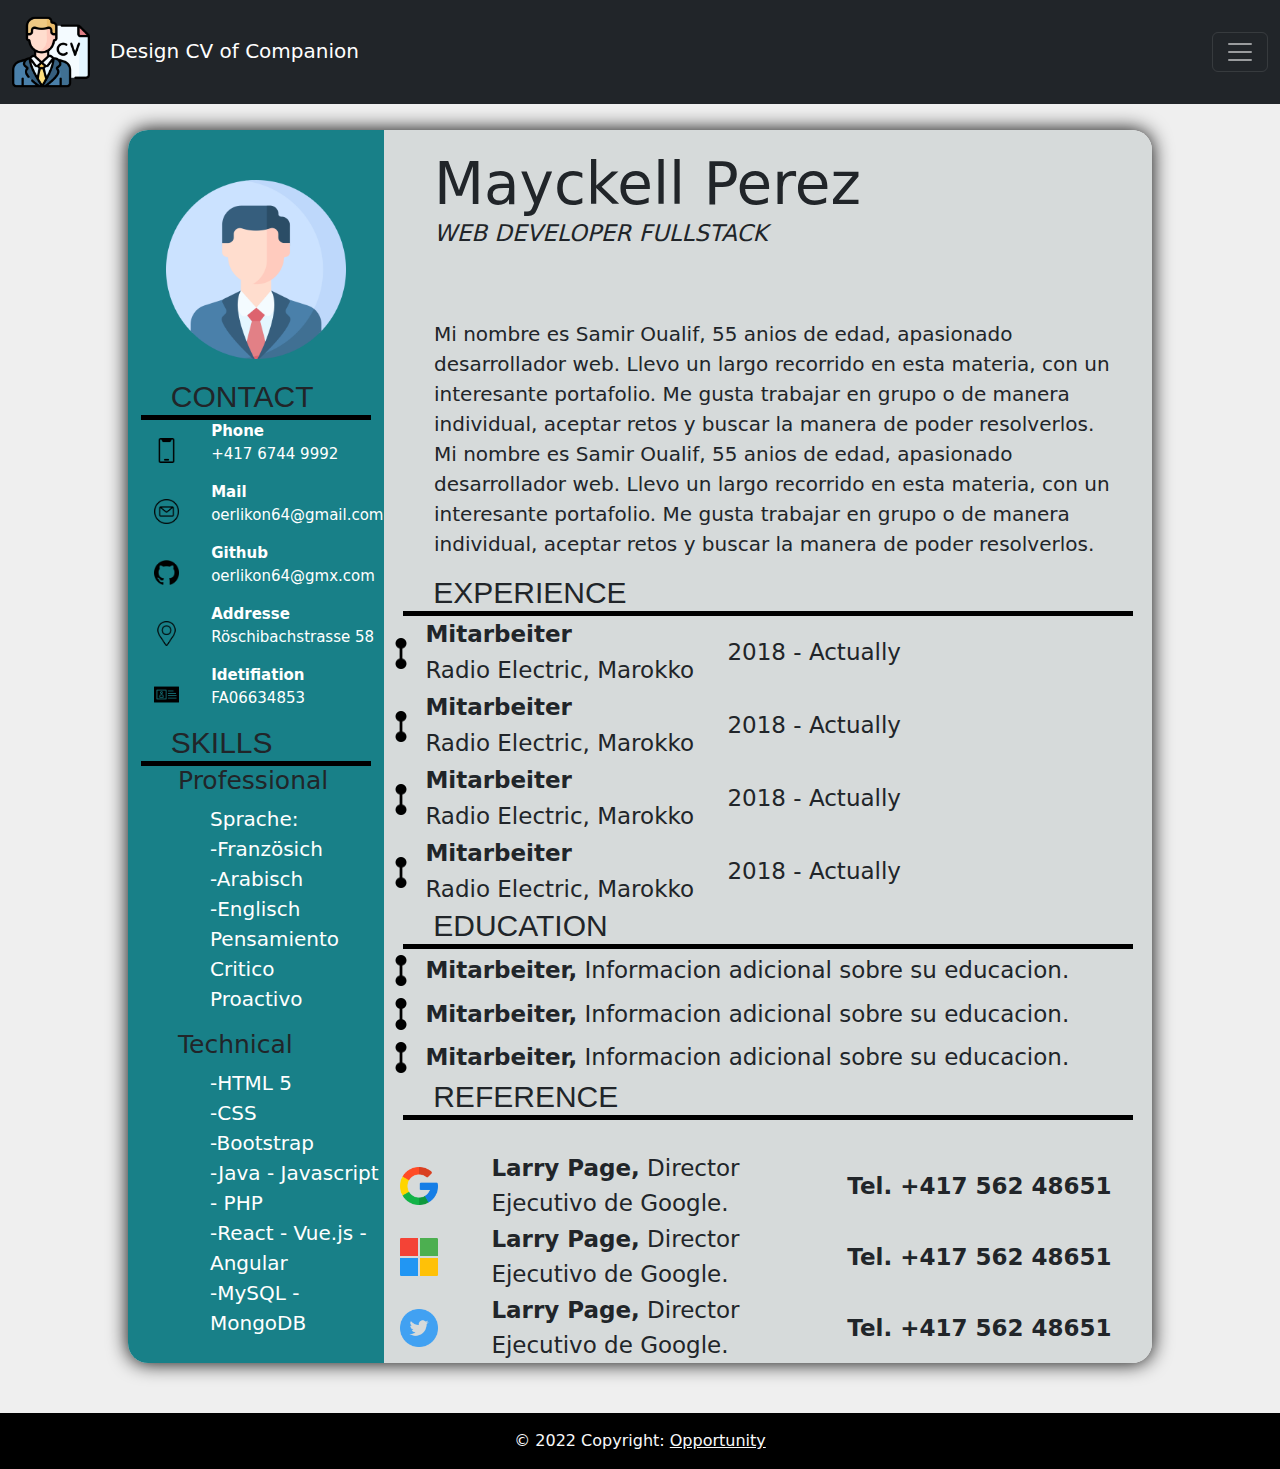
==== mayckellCV.html @ 6920bc26 "first commit" ====
<!DOCTYPE html>
<html lang="en">
<head>
    <meta charset="UTF-8">
    <meta http-equiv="X-UA-Compatible" content="IE=edge">
    <meta name="viewport" content="width=device-width, initial-scale=1.0">
    <link rel="stylesheet" href="style/styleMP.css">
    <link rel="stylesheet" href="	https://cdn.jsdelivr.net/npm/bootstrap@5.2.2/dist/css/bootstrap.min.css">
    <link rel="shortcut icon" href="images/cv-lg.png" type="image/x-icon">
    <title>Design CV of Companion</title>
</head>
<body>
    <div id="fondo">
        <header>
            <nav class="navbar navbar-dark bg-dark fixed-top">
                <div class="container-fluid">
                  <a class="navbar-brand" href="#"><img src="images/cv.png" alt="" style="width: 10%; margin-right:20px">Design CV of Companion</a>
                  <button class="navbar-toggler" type="button" data-bs-toggle="offcanvas" data-bs-target="#offcanvasDarkNavbar" aria-controls="offcanvasDarkNavbar">
                    <span class="navbar-toggler-icon"></span>
                  </button>
                  <div class="offcanvas offcanvas-end text-bg-dark" tabindex="-1" id="offcanvasDarkNavbar" aria-labelledby="offcanvasDarkNavbarLabel">
                    <div class="offcanvas-header">
                      <h5 class="offcanvas-title" id="offcanvasDarkNavbarLabel">Students CV</h5>
                      <button type="button" class="btn-close btn-close-white" data-bs-dismiss="offcanvas" aria-label="Close"></button>
                    </div>
                    <div class="offcanvas-body">
                      <ul class="navbar-nav justify-content-end flex-grow-1 pe-3">
                        <li class="nav-item">
                          <a class="nav-link active" aria-current="page" href="mayckellCV.html">Mayckell Perez</a>
                        </li>
                        <li class="nav-item">
                          <a class="nav-link" href="index.html">Samir Oualif</a>
                        </li>
                      </ul>
                    </div>
                  </div>
                </div>
              </nav>
        </header>
        <div id="cont-total">
            <!--INICIO DEL CONTENEDOR LATERAL-->
            <section id="cont-side">
                <div id="cont-img">
                    <img src="images/perfil.png" alt="">
                </div>
                <div id="cont-contact">
                    <h2 class="sub-tlt">CONTACT</h2>
                        <div class="cont-list-img">
                            <div class="img-cont">
                                <img src="images/smartphone.png" alt="" class="img-info">
                            </div>
                            <div class="cont-list">
                                <ul>
                                    <li><b>Phone</b></li>
                                    <li>+417 6744 9992</li>
                                </ul>  
                            </div> 
                        </div>
                        <div class="cont-list-img">
                            <div class="img-cont">
                                <img src="images/email.png" alt="" class="img-info">
                            </div>
                            <div class="cont-list">
                                <ul>
                                    <li><b>Mail</b></li>
                                    <li>oerlikon64@gmail.com</li>
                                </ul>  
                            </div>  
                        </div>
                        <div class="cont-list-img">
                            <div class="img-cont">
                                <img src="images/github.png" alt="" class="img-info">
                            </div>
                            <div class="cont-list">
                                <ul>
                                    <li><b>Github</b></li>
                                    <li>oerlikon64@gmx.com</li>
                                </ul>  
                            </div> 
                        </div>
                        <div class="cont-list-img">
                            <div class="img-cont">
                                <img src="images/pin.png" alt="" class="img-info">
                            </div>
                            <div class="cont-list">
                                <ul>
                                    <li><b>Addresse</b></li>
                                    <li>Röschibachstrasse 58</li>
                                </ul>  
                            </div> 
                        </div>
                        <div class="cont-list-img">
                            <div class="img-cont">
                                <img src="images/tarjeta-de-visita.png" alt="" class="img-info">
                            </div>
                            <div class="cont-list">
                                <ul>
                                    <li><b>Idetifiation</b></li>
                                    <li>FA06634853</li>
                                </ul>  
                            </div> 
                        </div>
                        
                </div>
                <div id="cont-skills">
                    <h2 class="sub-tlt">SKILLS</h2>
                    <h3 class="list">Professional</h3>
                    <ul>
                        <li>Sprache:</li>
                        <li>-Französich</li>
                        <li>-Arabisch</li>
                        <li>-Englisch</li>
                        <li>Pensamiento Critico</li>
                        <li>Proactivo</li>
                    </ul>
                    <h3 class="list">Technical</h3>
                    <ul>
                        <li>-HTML 5</li>
                        <li>-CSS</li>
                        <li>-Bootstrap</li>
                        <li>-Java - Javascript - PHP</li>
                        <li>-React - Vue.js - Angular</li>
                        <li>-MySQL - MongoDB</li>
                    </ul>
                </div>
            </section>
        
            <!--INICIO DEL CONTENEDOR GENERAL-->
            <aside id="cont-general">
                <div id="cont-profile">
                    <h1 id="tlt">Mayckell Perez</h1>
                    <h3 id="subt-profile">WEB DEVELOPER FULLSTACK</h3>
                    <p>Mi nombre es Samir Oualif, 55 anios de edad, apasionado desarrollador web.
                        Llevo un largo recorrido en esta materia, con un interesante portafolio.
                        Me gusta trabajar en grupo o de manera individual, aceptar retos y buscar 
                        la manera de poder resolverlos.
                        Mi nombre es Samir Oualif, 55 anios de edad, apasionado desarrollador web.
                        Llevo un largo recorrido en esta materia, con un interesante portafolio.
                        Me gusta trabajar en grupo o de manera individual, aceptar retos y buscar 
                        la manera de poder resolverlos.
                        
                    </p>
                </div>
                <div id="cont-job">
                    <h2 class="sub-tlt">EXPERIENCE</h2>
                    <table>
                        <tr>
                            <td rowspan="2" class="line-img">
                                <img class="img-job" src="images/pareja-de-puntos-con-union-de-linea-vertical.png" alt="">
                            </td>
                            <td class="job-left"><b>Mitarbeiter</b></td>
                            <td rowspan="2">2018 - Actually</td>
                        </tr>
                        <tr>
                            <td class="job-left">Radio Electric, Marokko</td>
                        </tr>
                        <!--FIN DE TABLA-->
                        <tr>
                            <td rowspan="2" class="line-img">
                                <img class="img-job" src="images/pareja-de-puntos-con-union-de-linea-vertical.png" alt="">
                            </td>
                            <td class="job-left"><b>Mitarbeiter</b></td>
                            <td rowspan="2" class="job-right">2018 - Actually</td>
                        </tr>
                        <tr>
                            <td class="job-left">Radio Electric, Marokko</td>
                        </tr>
                        <!--FIN DE TABLA-->
                        <tr>
                            <td rowspan="2" class="line-img">
                                <img class="img-job" src="images/pareja-de-puntos-con-union-de-linea-vertical.png" alt="">
                            </td>
                            <td class="job-left"><b>Mitarbeiter</b></td>
                            <td rowspan="2" class="job-right">2018 - Actually</td>
                        </tr>
                        <tr>
                            <td class="job-left">Radio Electric, Marokko</td>
                        </tr>
                        <!--FIN DE TABLA-->
                        <tr>
                            <td rowspan="2" class="line-img">
                                <img class="img-job" src="images/pareja-de-puntos-con-union-de-linea-vertical.png" alt="">
                            </td>
                            <td class="job-left"><b>Mitarbeiter</b></td>
                            <td rowspan="2" class="job-right">2018 - Actually</td>
                        </tr>
                        <tr>
                            <td class="job-left">Radio Electric, Marokko</td>
                        </tr>
                        <!--FIN DE TABLA-->
                    </table>
                </div>
                <div id="cont-edu">
                    <h2 class="sub-tlt">EDUCATION</h2>
                    <table>
                        <tr>
                            <td class="line-img">
                                <img class="img-edu" src="images/pareja-de-puntos-con-union-de-linea-vertical.png" alt="">
                            </td>
                            <td class="edu-left"><b>Mitarbeiter,</b> Informacion adicional sobre su educacion.</td>
                        </tr>
                        <!--FIN DE TABLA-->
                        <tr>
                            <td class="line-img">
                                <img class="img-edu" src="images/pareja-de-puntos-con-union-de-linea-vertical.png" alt="">
                            </td>
                            <td class="edu-left"><b>Mitarbeiter,</b> Informacion adicional sobre su educacion.</td>
                        </tr>
                        <!--FIN DE TABLA-->
                        <tr>
                            <td class="line-img">
                                <img class="img-edu" src="images/pareja-de-puntos-con-union-de-linea-vertical.png" alt="">
                            </td>
                            <td class="edu-left"><b>Mitarbeiter,</b> Informacion adicional sobre su educacion.</td>
                        </tr>
                        <!--FIN DE TABLA-->
                    </table>
                </div>
                <div id="cont-ref">
                    <h2 class="sub-tlt">REFERENCE</h2>
                    <table>
                        <tr>
                            <td class="line-img">
                                <img class="img-ref" src="images/google.png" alt="">
                            </td>
                            <td class="ref-left"><b>Larry Page,</b> Director Ejecutivo de Google.</td>
                            <td class="ref-right"><b>Tel. +417 562 48651</b></td>
                        </tr>
                        <!--FIN DE TABLA-->
                            <td class="line-img">
                                <img class="img-ref" src="images/microsoft.png" alt="">
                            </td>
                            <td class="ref-left"><b>Larry Page,</b> Director Ejecutivo de Google.</td>
                            <td class="ref-right"><b>Tel. +417 562 48651</b></td>
                        </tr>
                        <!--FIN DE TABLA-->
                            <td class="line-img">
                                <img class="img-ref" src="images/twitter.png" alt="">
                            </td>
                            <td class="ref-left"><b>Larry Page,</b> Director Ejecutivo de Google.</td>
                            <td class="ref-right"><b>Tel. +417 562 48651</b></td>
                        </tr>
                        <!--FIN DE TABLA-->
                    </table>
                </div>
            </aside>
        </div>
    </div>
    <footer class="bg-light text-center text-lg-start">
        <div class="text-center text-light p-3" style="background-color: rgb(0, 0, 0);">
          © 2022 Copyright:
          <a class="text-light" href="https://opportunity.stiftung-sag.ch/">Opportunity</a>
        </div>
      </footer>
    <!--BOOTSTRAP-->
    <script src="https://cdn.jsdelivr.net/npm/bootstrap@5.2.2/dist/js/bootstrap.bundle.min.js"></script>
</body>
</html>
---- style/styleMP.css ----
body{
    margin: 0;
    padding: 0;
}
#fondo{
    background-color: rgb(239, 239, 239);
    width: 100%;
    padding-top: 50px;
    padding-bottom: 50px;
}
#cont-total{
    margin: auto;
    width: 80%;
    display: flex;
    flex-direction: row;
    border-radius: 20px;
    box-shadow: 0 0 20px 0 rgb(0, 0, 0);
} 
header{
    margin-bottom: 80px;
}
#cont-side{ 
    width: 25%;
    background-color: #188088;
    border-top-left-radius: 20px;
    border-bottom-left-radius: 20px;
}
#cont-general{
    background-color: #D6DADA;
    width: 75%;
    border-top-right-radius: 20px;
    border-bottom-right-radius: 20px;
}
#cont-img{
    width: 100%;
    text-align: center;
    padding-top: 50px;
}
#cont-img img{
    width: 70%;
    border-radius: 20px;
    margin-bottom: 20px;
}
#cont-contact{
    width: 100%;
}
.sub-tlt{
    width: 90%;
    font-size: 30px;
    border-bottom: 5px solid black;
    text-align: left;
    padding-left: 30px;
    margin: auto;
    font-family: 'Segoe UI', Tahoma, Geneva, Verdana, sans-serif;
}
.cont-list-img{
    display: flex;
    flex-direction: row;
}
.img-cont{
    width: 20%;
    text-align: right;
    margin: auto;
}
.img-info{
    width: 50%;
}
.cont-list{ 
    color: white;
    margin: auto;
    font-size: 20px;
    width: 80%;
    text-align: left;
}
.cont-list ul{
    text-align: left;
    list-style:none;
}
#cont-skills{
    width: 100%;
}
.list{ 
    font-size: 30px;
    padding-left: 50px;
}
#cont-skills li{ 
    color: white;
    padding-left: 50px;
    font-size: 25px;
    list-style: none;
}
/*INICIO DE CONTENEDOR GENERAL*/
#cont-profile{
    width: 100%;
    padding-left: 55px;
}
#tlt{ /*--------------------------------------------------------------------------------*/
    margin-top: 20px;
    font-size: 60px;
    margin-bottom: 0;
}
#subt-profile{ /*--------------------------------------------------------------------------------*/
    font-size: 25px;
    margin-top: 0;
    font-style: italic;
}
#cont-profile p{ /*--------------------------------------------------------------------------------*/
    margin-top: 10%;
    width: 95%;
    font-size: 20px;
}


#cont-job{
    width: 100%;
}
#cont-job table{ /*--------------------------------------------------------------------------------*/
    width: 98%;
    font-size: 25px; 
}
#cont-job h2{
    width: 95%;
}

.line-img{
    width: 5.5%;
    text-align: left;
}
.img-job{
    width: 80%;
}
.job-left{
    padding-left: 0px;
    width: 40%;
}
.job-right{
    width: 60%;
}
#cont-edu{
    width: 100%;
}
#cont-edu table{ /*--------------------------------------------------------------------------------*/
    width: 98%;
    font-size: 25px;
}
#cont-edu h2{
    width: 95%;
}
.img-edu{
    width: 80%;
    margin-bottom: 5px;
    margin-top: 5px;
}
.edu-left{
    padding-left: 0px;
}
#cont-ref{
    width: 100%;
}
#cont-ref{
    width: 100%;
}
#cont-ref table{ /*--------------------------------------------------------------------------------*/
    margin-top: 30px;
    width: 98%;
    font-size: 25px;
    float: right;
}
#cont-ref h2{
    width: 95%;
}
.img-ref{
    width: 95%;
    margin-bottom: 15px;
    margin-top: 15px;
}
.ref-left{
    padding-left: 50px;
    width: 53%;
}
.ref-right{
    width: 40%;
    text-align: left;
}
@media (max-width: 1570px ){
    #cont-skills li{
        padding-left: 50px;
        font-size: 20px;
    }
    .list{ 
        font-size: 25px;
        padding-left: 50px;
    }
    .cont-list{ 
        font-size: 15px;
    }
    /*GENERAL CONTEINER*/
    #cont-profile{
        padding-left: 50px;
    }
    #tlt{
        font-size: 58px;
    }
    #subt-profile{
        font-size: 23px;
    }
    #cont-profile p{ 
        font-size: 20px;
    }
    #cont-job table{ 
        font-size: 23px; 
    }
    #cont-edu table{
        font-size: 23px;
    }
    #cont-ref table{
        font-size: 23px;
    }
}

@media (max-width: 1250px ){
    #cont-skills li{
        padding-left: 30px;
        font-size: 15px;
    }
    .list{ 
        font-size: 20px;
        padding-left: 50px;
    }
    .cont-list{ 
        font-size: 10px;
    }
    .sub-tlt{
        font-size: 25px;
        padding-left: 30px;

    }
    /*GENERAL CONTEINER*/
    #cont-profile{
        padding-left: 45px;
    }

    #tlt{
        font-size: 55px;
    }
    #subt-profile{
        font-size: 20px;
    }
    #cont-profile p{ 
        font-size: 18px;
    }
    #cont-job table{ 
        font-size: 20px; 
    }
    #cont-edu table{
        font-size: 20px;
    }
    #cont-ref table{
        font-size: 20px;
    }
}
@media (max-width: 1000px ){
    #cont-skills li{
        font-size: 12px;
    }
    .list{ 
        font-size: 15px;
        padding-left: 35px;
    }
    .cont-list{ 
        font-size: 10px;
    }
    .sub-tlt{
        font-size: 20px;
        padding-left: 30px;

    }
    /*GENERAL CONTEINER*/
    #cont-profile{
        padding-left: 40px;
    }

    #tlt{
        font-size: 45px;
    }
    #subt-profile{
        font-size: 20px;
    }
    #cont-profile p{ 
        font-size: 15px;
    }
    #cont-job table{ 
        font-size: 18px; 
    }
    #cont-edu table{
        font-size: 18px;
    }
    #cont-ref table{
        font-size: 18px;
    }
}
@media (max-width: 850px ){
    #cont-total{
        margin: auto;
        width: 90%;
    } 
    .list{ 
        font-size: 13px;
        padding-left: 30px;
    }
    .sub-tlt{
        font-size: 20px;
        padding-left: 20px;

    }#cont-skills li{ 
        padding-left: 10px;
        font-size: 12px;
    }
    /*GENERAL CONTEINER*/
    #cont-profile p{ 
        font-size: 12px;
    }
    #cont-ref table, #cont-edu table, #cont-job table{
        font-size: 15px;
    }
    #cont-side{ 
        width: 30%;
    }
    #cont-general{
        width: 70%;

    }
}
@media (max-width: 650px ){
    #cont-total{
        margin: auto;
        width: 95%;
    } 
    .list{ 
        font-size: 13px;
        padding-left: 10px;
    }
    .sub-tlt{
        font-size: 20px;
        padding-left: 20px;

    }#cont-skills li{ 
        padding-left: 10px;
        font-size: 12px;
    }
    /*GENERAL CONTEINER*/
    #tlt{ 
        margin-top: 20px;
        font-size: 20px;
    }
    #subt-profile{
        font-size: 12px;
    }
    #cont-profile p{ 
        font-size: 10px;
    }
    #cont-ref table, #cont-edu table, #cont-job table{
        font-size: 12px;
    }
    #cont-side{ 
        width: 38%;
    }
    #cont-general{
        width: 62%;

    }
}
@media (max-width: 400px ){
    #cont-total{
        margin: auto;
        width: 95%;
    } 
    .list{ 
        font-size: 13px;
        padding-left: 10px;
    }
    .sub-tlt{
        font-size: 20px;
        padding-left: 20px;

    }#cont-skills li{ 
        font-size: 10px;
        text-align: left;
        float: left;
    }
    #cont-skills ul{ 
        text-align: left;
        font-size: 10px;
        float: left;
    }
    .cont-list{
        width: 100%;
    }
    /*GENERAL CONTEINER*/
    #cont-profile p{ 
        font-size: 10px;
    }
    #cont-ref table, #cont-edu table, #cont-job table{
        font-size: 12px;
    }
    #cont-side{ 
        width: 35%;
    }
    #cont-general{
        width: 65%;

    }
    #cont-profile{
        width: 100%;
        padding-left: 20px;
    }
}
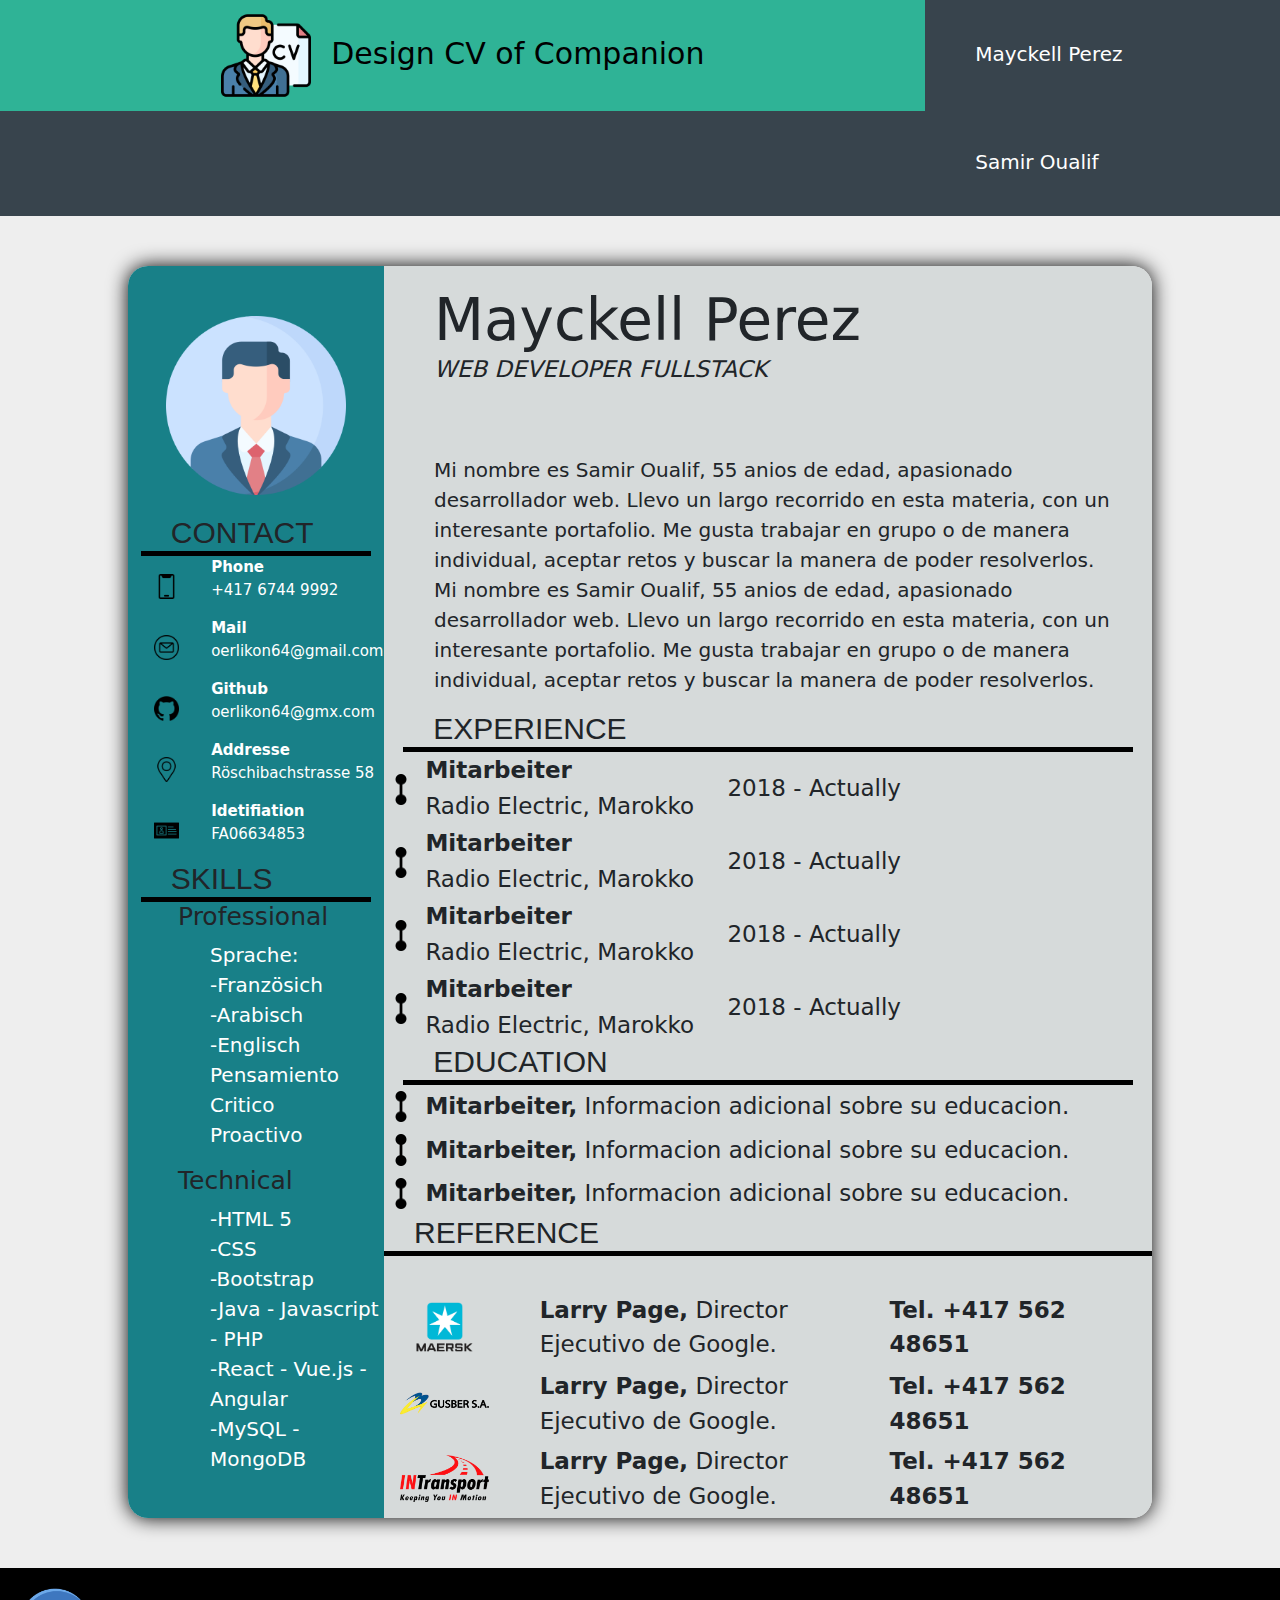
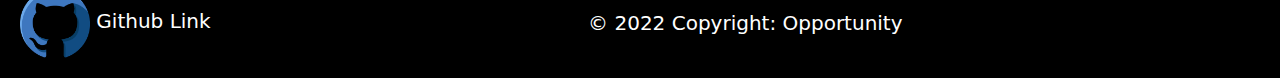
==== commit f02e7f21: ""Informacion compartida"" ====
--- a/mayckellCV.html
+++ b/mayckellCV.html
@@ -12,30 +12,19 @@
 <body>
     <div id="fondo">
         <header>
-            <nav class="navbar navbar-dark bg-dark fixed-top">
-                <div class="container-fluid">
-                  <a class="navbar-brand" href="#"><img src="images/cv.png" alt="" style="width: 10%; margin-right:20px">Design CV of Companion</a>
-                  <button class="navbar-toggler" type="button" data-bs-toggle="offcanvas" data-bs-target="#offcanvasDarkNavbar" aria-controls="offcanvasDarkNavbar">
-                    <span class="navbar-toggler-icon"></span>
-                  </button>
-                  <div class="offcanvas offcanvas-end text-bg-dark" tabindex="-1" id="offcanvasDarkNavbar" aria-labelledby="offcanvasDarkNavbarLabel">
-                    <div class="offcanvas-header">
-                      <h5 class="offcanvas-title" id="offcanvasDarkNavbarLabel">Students CV</h5>
-                      <button type="button" class="btn-close btn-close-white" data-bs-dismiss="offcanvas" aria-label="Close"></button>
-                    </div>
-                    <div class="offcanvas-body">
-                      <ul class="navbar-nav justify-content-end flex-grow-1 pe-3">
-                        <li class="nav-item">
-                          <a class="nav-link active" aria-current="page" href="mayckellCV.html">Mayckell Perez</a>
-                        </li>
-                        <li class="nav-item">
-                          <a class="nav-link" href="index.html">Samir Oualif</a>
-                        </li>
-                      </ul>
-                    </div>
-                  </div>
-                </div>
-              </nav>
+            <ul id="nav-menu">
+                <li>
+                    <a id="nav-tlt">
+                        <img src="images/cv.png" alt="" style="width: 10%; margin-right:20px">Design CV of Companion
+                    </a>
+                </li>
+                <li>
+                    <a class="nav-name" href="mayckellCV.html">Mayckell Perez</a>
+                </li>
+                <li>
+                    <a class="nav-name" href="index.html">Samir Oualif</a>
+                </li>
+            </ul>
         </header>
         <div id="cont-total">
             <!--INICIO DEL CONTENEDOR LATERAL-->
@@ -220,22 +209,22 @@
                     <h2 class="sub-tlt">REFERENCE</h2>
                     <table>
                         <tr>
-                            <td class="line-img">
-                                <img class="img-ref" src="images/google.png" alt="">
+                            <td class="line-img-ref">
+                                <img class="img-ref" src="images/Maersk-Symbol.png" alt="">
                             </td>
                             <td class="ref-left"><b>Larry Page,</b> Director Ejecutivo de Google.</td>
                             <td class="ref-right"><b>Tel. +417 562 48651</b></td>
                         </tr>
                         <!--FIN DE TABLA-->
-                            <td class="line-img">
-                                <img class="img-ref" src="images/microsoft.png" alt="">
+                            <td class="line-img-ref">
+                                <img class="img-ref" src="images/gusber.png" alt="">
                             </td>
                             <td class="ref-left"><b>Larry Page,</b> Director Ejecutivo de Google.</td>
                             <td class="ref-right"><b>Tel. +417 562 48651</b></td>
                         </tr>
                         <!--FIN DE TABLA-->
-                            <td class="line-img">
-                                <img class="img-ref" src="images/twitter.png" alt="">
+                            <td class="line-img-ref">
+                                <img class="img-ref" src="images/Logo-INTransport.webp" alt="">
                             </td>
                             <td class="ref-left"><b>Larry Page,</b> Director Ejecutivo de Google.</td>
                             <td class="ref-right"><b>Tel. +417 562 48651</b></td>
@@ -246,13 +235,14 @@
             </aside>
         </div>
     </div>
-    <footer class="bg-light text-center text-lg-start">
-        <div class="text-center text-light p-3" style="background-color: rgb(0, 0, 0);">
+    <footer id="footer">
+        <div class="text-ft-left">
+            <a href="https://github.com/MayckellP/ONLINE-CV"><img src="images/github-ft.png" alt=""> Github Link</a>
+          </div>
+        <div class="text-ft-right">
           © 2022 Copyright:
-          <a class="text-light" href="https://opportunity.stiftung-sag.ch/">Opportunity</a>
+          <a class="link-footer" href="https://opportunity.stiftung-sag.ch/">Opportunity</a>
         </div>
       </footer>
-    <!--BOOTSTRAP-->
-    <script src="https://cdn.jsdelivr.net/npm/bootstrap@5.2.2/dist/js/bootstrap.bundle.min.js"></script>
 </body>
 </html>--- a/style/styleMP.css
+++ b/style/styleMP.css
@@ -1,417 +1,493 @@
-body{
-    margin: 0;
-    padding: 0;
-}
-#fondo{
-    background-color: rgb(239, 239, 239);
+body {
+  margin: 0;
+  padding: 0;
+}
+#fondo {
+  background-color: rgb(238, 238, 238);
+  width: 100%;
+  padding-bottom: 50px;
+}
+#cont-total {
+  margin: auto;
+  width: 80%;
+  display: flex;
+  flex-direction: row;
+  border-radius: 20px;
+  box-shadow: 0 0 20px 0 rgb(0, 0, 0);
+}
+header {
+  margin-bottom: 50px;
+  position: -webkit-sticky;
+  position: sticky;
+  top: 0;
+}
+/*---------------------------------------------------------NAVBAR*/
+#nav-menu {
+  list-style-type: none;
+  margin: 0;
+  padding: 0;
+  overflow: hidden;
+  background-color: #38444d;
+}
+#nav-menu li {
+  float: left;
+  margin: auto;
+}
+
+#nav-menu li a {
+  display: inline-block;
+  color: white;
+  text-align: center;
+  padding: 10px 10px;
+  text-decoration: none;
+  font-size: 30px;
+}
+#nav-menu li .nav-name {
+  display: inline-block;
+  color: white;
+  padding: 39px 50px;
+  text-decoration: none;
+  font-size: 20px;
+}
+
+#nav-menu li a:hover {
+  background-color: rgb(47, 179, 150);
+  color: black;
+}
+/*---------------------------------------------------------CONFIGIRATION GENERAL  -------------*/
+#cont-side {
+  width: 25%;
+  background-color: #188088;
+  border-top-left-radius: 20px;
+  border-bottom-left-radius: 20px;
+}
+#cont-general {
+  background-color: #d6dada;
+  width: 75%;
+  border-top-right-radius: 20px;
+  border-bottom-right-radius: 20px;
+}
+/*---------------------------------------------------------SECTION CONTEINER -------------CONTEINER LINK*/
+#cont-img {
+  width: 100%;
+  text-align: center;
+  padding-top: 50px;
+}
+#cont-img img {
+  width: 70%;
+  border-radius: 20px;
+  margin-bottom: 20px;
+}
+/*---------------------------------------------------------CONTAKT CONTEINER*/
+#cont-contact {
+  width: 100%;
+}
+.sub-tlt {
+  width: 90%;
+  font-size: 30px;
+  border-bottom: 5px solid black;
+  text-align: left;
+  padding-left: 30px;
+  margin: auto;
+  font-family: "Segoe UI", Tahoma, Geneva, Verdana, sans-serif;
+}
+.cont-list-img {
+  display: flex;
+  flex-direction: row;
+}
+.img-cont {
+  width: 20%;
+  text-align: right;
+  margin: auto;
+}
+.img-info {
+  width: 50%;
+}
+.cont-list {
+  color: white;
+  margin: auto;
+  font-size: 20px;
+  width: 80%;
+  text-align: left;
+}
+.cont-list ul {
+  text-align: left;
+  list-style: none;
+}
+/*---------------------------------------------------------SKILLS CONTEINER*/
+#cont-skills {
+  width: 100%;
+}
+.list {
+  font-size: 30px;
+  padding-left: 50px;
+}
+#cont-skills li {
+  color: white;
+  padding-left: 50px;
+  font-size: 25px;
+  list-style: none;
+}
+/*---------------------------------------------------------GENERALE CONTEINER -------------CONTEINER RECHT*/
+#cont-profile {
+  width: 100%;
+  padding-left: 55px;
+}
+#tlt {
+  /*--------------------------------------------------------------------------------*/
+  margin-top: 20px;
+  font-size: 60px;
+  margin-bottom: 0;
+}
+#subt-profile {
+  /*--------------------------------------------------------------------------------*/
+  font-size: 25px;
+  margin-top: 0;
+  font-style: italic;
+}
+#cont-profile p {
+  /*--------------------------------------------------------------------------------*/
+  margin-top: 10%;
+  width: 95%;
+  font-size: 20px;
+}
+/*---------------------------------------------------------JOB CONTEINER*/
+#cont-job {
+  width: 100%;
+}
+#cont-job table {
+  width: 98%;
+  font-size: 25px;
+}
+#cont-job h2 {
+  width: 95%;
+}
+
+.line-img {
+  width: 5.5%;
+  text-align: left;
+}
+.img-job {
+  width: 80%;
+}
+.job-left {
+  padding-left: 0px;
+  width: 40%;
+}
+.job-right {
+  width: 60%;
+}
+/*---------------------------------------------------------EDUCATION CONTEINER*/
+#cont-edu {
+  width: 100%;
+}
+#cont-edu table {
+  width: 98%;
+  font-size: 25px;
+}
+#cont-edu h2 {
+  width: 95%;
+}
+.img-edu {
+  width: 80%;
+  margin-bottom: 5px;
+  margin-top: 5px;
+}
+.edu-left {
+  padding-left: 0px;
+}
+/*---------------------------------------------------------REFERENZ CONTEINER*/
+#cont-ref {
+  width: 100%;
+}
+#cont-ref {
+  width: 100%;
+}
+#cont-ref table {
+  margin-top: 30px;
+  width: 98%;
+  font-size: 25px;
+  float: right;
+}
+#cont-ref h2 {
+  width: 100%;
+}
+.line-img-ref {
+  width: 12%;
+}
+.img-ref {
+  width: 100%;
+  margin-bottom: 15px;
+  margin-top: 15px;
+}
+.ref-left {
+  padding-left: 50px;
+  width: 53%;
+}
+.ref-right {
+  width: 40%;
+  text-align: left;
+}
+/*---------------------------------------------------------FOOTER*/
+#footer {
+  background-color: black;
+  text-align: center;
+  padding: 20px 0;
+  font-size: 20px;
+  display: flex;
+  justify-content: space-between;
+  padding-left: 20px;
+}
+.text-ft-right {
+  color: white;
+  margin: auto;
+}
+
+.text-ft-left a {
+  text-decoration: none;
+  color: white;
+}
+.text-ft-left a img {
+  width: 70px;
+}
+.link-footer {
+  text-decoration: none;
+  color: white;
+}
+#footer a:hover {
+  color: aqua;
+}
+@media (max-width: 1570px) {
+  #cont-skills li {
+    padding-left: 50px;
+    font-size: 20px;
+  }
+  .list {
+    font-size: 25px;
+    padding-left: 50px;
+  }
+  .cont-list {
+    font-size: 15px;
+  }
+  /*GENERAL CONTEINER*/
+  #cont-profile {
+    padding-left: 50px;
+  }
+  #tlt {
+    font-size: 58px;
+  }
+  #subt-profile {
+    font-size: 23px;
+  }
+  #cont-profile p {
+    font-size: 20px;
+  }
+  #cont-job table {
+    font-size: 23px;
+  }
+  #cont-edu table {
+    font-size: 23px;
+  }
+  #cont-ref table {
+    font-size: 23px;
+  }
+}
+
+@media (max-width: 1250px) {
+  #cont-skills li {
+    padding-left: 30px;
+    font-size: 15px;
+  }
+  .list {
+    font-size: 20px;
+    padding-left: 50px;
+  }
+  .cont-list {
+    font-size: 10px;
+  }
+  .sub-tlt {
+    font-size: 25px;
+    padding-left: 30px;
+  }
+  /*GENERAL CONTEINER*/
+  #cont-profile {
+    padding-left: 45px;
+  }
+
+  #tlt {
+    font-size: 55px;
+  }
+  #subt-profile {
+    font-size: 20px;
+  }
+  #cont-profile p {
+    font-size: 18px;
+  }
+  #cont-job table {
+    font-size: 20px;
+  }
+  #cont-edu table {
+    font-size: 20px;
+  }
+  #cont-ref table {
+    font-size: 20px;
+  }
+}
+@media (max-width: 1000px) {
+  #cont-skills li {
+    font-size: 12px;
+  }
+  .list {
+    font-size: 15px;
+    padding-left: 35px;
+  }
+  .cont-list {
+    font-size: 10px;
+  }
+  .sub-tlt {
+    font-size: 20px;
+    padding-left: 30px;
+  }
+  /*GENERAL CONTEINER*/
+  #cont-profile {
+    padding-left: 40px;
+  }
+
+  #tlt {
+    font-size: 45px;
+  }
+  #subt-profile {
+    font-size: 20px;
+  }
+  #cont-profile p {
+    font-size: 15px;
+  }
+  #cont-job table {
+    font-size: 18px;
+  }
+  #cont-edu table {
+    font-size: 18px;
+  }
+  #cont-ref table {
+    font-size: 18px;
+  }
+}
+@media (max-width: 850px) {
+  #cont-total {
+    margin: auto;
+    width: 90%;
+  }
+  .list {
+    font-size: 13px;
+    padding-left: 30px;
+  }
+  .sub-tlt {
+    font-size: 20px;
+    padding-left: 20px;
+  }
+  #cont-skills li {
+    padding-left: 10px;
+    font-size: 12px;
+  }
+  /*GENERAL CONTEINER*/
+  #cont-profile p {
+    font-size: 12px;
+  }
+  #cont-ref table,
+  #cont-edu table,
+  #cont-job table {
+    font-size: 15px;
+  }
+  #cont-side {
+    width: 30%;
+  }
+  #cont-general {
+    width: 70%;
+  }
+}
+@media (max-width: 650px) {
+  #cont-total {
+    margin: auto;
+    width: 95%;
+  }
+  .list {
+    font-size: 13px;
+    padding-left: 10px;
+  }
+  .sub-tlt {
+    font-size: 20px;
+    padding-left: 20px;
+  }
+  #cont-skills li {
+    padding-left: 10px;
+    font-size: 12px;
+  }
+  /*GENERAL CONTEINER*/
+  #tlt {
+    margin-top: 20px;
+    font-size: 20px;
+  }
+  #subt-profile {
+    font-size: 12px;
+  }
+  #cont-profile p {
+    font-size: 10px;
+  }
+  #cont-ref table,
+  #cont-edu table,
+  #cont-job table {
+    font-size: 12px;
+  }
+  #cont-side {
+    width: 38%;
+  }
+  #cont-general {
+    width: 62%;
+  }
+}
+@media (max-width: 400px) {
+  #cont-total {
+    margin: auto;
+    width: 95%;
+  }
+  .list {
+    font-size: 13px;
+    padding-left: 10px;
+  }
+  .sub-tlt {
+    font-size: 20px;
+    padding-left: 20px;
+  }
+  #cont-skills li {
+    font-size: 10px;
+    text-align: left;
+    float: left;
+  }
+  #cont-skills ul {
+    text-align: left;
+    font-size: 10px;
+    float: left;
+  }
+  .cont-list {
     width: 100%;
-    padding-top: 50px;
-    padding-bottom: 50px;
-}
-#cont-total{
-    margin: auto;
-    width: 80%;
-    display: flex;
-    flex-direction: row;
-    border-radius: 20px;
-    box-shadow: 0 0 20px 0 rgb(0, 0, 0);
-} 
-header{
-    margin-bottom: 80px;
-}
-#cont-side{ 
-    width: 25%;
-    background-color: #188088;
-    border-top-left-radius: 20px;
-    border-bottom-left-radius: 20px;
-}
-#cont-general{
-    background-color: #D6DADA;
-    width: 75%;
-    border-top-right-radius: 20px;
-    border-bottom-right-radius: 20px;
-}
-#cont-img{
+  }
+  /*GENERAL CONTEINER*/
+  #cont-profile p {
+    font-size: 10px;
+  }
+  #cont-ref table,
+  #cont-edu table,
+  #cont-job table {
+    font-size: 12px;
+  }
+  #cont-side {
+    width: 35%;
+  }
+  #cont-general {
+    width: 65%;
+  }
+  #cont-profile {
     width: 100%;
-    text-align: center;
-    padding-top: 50px;
-}
-#cont-img img{
-    width: 70%;
-    border-radius: 20px;
-    margin-bottom: 20px;
-}
-#cont-contact{
-    width: 100%;
-}
-.sub-tlt{
-    width: 90%;
-    font-size: 30px;
-    border-bottom: 5px solid black;
-    text-align: left;
-    padding-left: 30px;
-    margin: auto;
-    font-family: 'Segoe UI', Tahoma, Geneva, Verdana, sans-serif;
-}
-.cont-list-img{
-    display: flex;
-    flex-direction: row;
-}
-.img-cont{
-    width: 20%;
-    text-align: right;
-    margin: auto;
-}
-.img-info{
-    width: 50%;
-}
-.cont-list{ 
-    color: white;
-    margin: auto;
-    font-size: 20px;
-    width: 80%;
-    text-align: left;
-}
-.cont-list ul{
-    text-align: left;
-    list-style:none;
-}
-#cont-skills{
-    width: 100%;
-}
-.list{ 
-    font-size: 30px;
-    padding-left: 50px;
-}
-#cont-skills li{ 
-    color: white;
-    padding-left: 50px;
-    font-size: 25px;
-    list-style: none;
-}
-/*INICIO DE CONTENEDOR GENERAL*/
-#cont-profile{
-    width: 100%;
-    padding-left: 55px;
-}
-#tlt{ /*--------------------------------------------------------------------------------*/
-    margin-top: 20px;
-    font-size: 60px;
-    margin-bottom: 0;
-}
-#subt-profile{ /*--------------------------------------------------------------------------------*/
-    font-size: 25px;
-    margin-top: 0;
-    font-style: italic;
-}
-#cont-profile p{ /*--------------------------------------------------------------------------------*/
-    margin-top: 10%;
-    width: 95%;
-    font-size: 20px;
-}
-
-
-#cont-job{
-    width: 100%;
-}
-#cont-job table{ /*--------------------------------------------------------------------------------*/
-    width: 98%;
-    font-size: 25px; 
-}
-#cont-job h2{
-    width: 95%;
-}
-
-.line-img{
-    width: 5.5%;
-    text-align: left;
-}
-.img-job{
-    width: 80%;
-}
-.job-left{
-    padding-left: 0px;
-    width: 40%;
-}
-.job-right{
-    width: 60%;
-}
-#cont-edu{
-    width: 100%;
-}
-#cont-edu table{ /*--------------------------------------------------------------------------------*/
-    width: 98%;
-    font-size: 25px;
-}
-#cont-edu h2{
-    width: 95%;
-}
-.img-edu{
-    width: 80%;
-    margin-bottom: 5px;
-    margin-top: 5px;
-}
-.edu-left{
-    padding-left: 0px;
-}
-#cont-ref{
-    width: 100%;
-}
-#cont-ref{
-    width: 100%;
-}
-#cont-ref table{ /*--------------------------------------------------------------------------------*/
-    margin-top: 30px;
-    width: 98%;
-    font-size: 25px;
-    float: right;
-}
-#cont-ref h2{
-    width: 95%;
-}
-.img-ref{
-    width: 95%;
-    margin-bottom: 15px;
-    margin-top: 15px;
-}
-.ref-left{
-    padding-left: 50px;
-    width: 53%;
-}
-.ref-right{
-    width: 40%;
-    text-align: left;
-}
-@media (max-width: 1570px ){
-    #cont-skills li{
-        padding-left: 50px;
-        font-size: 20px;
-    }
-    .list{ 
-        font-size: 25px;
-        padding-left: 50px;
-    }
-    .cont-list{ 
-        font-size: 15px;
-    }
-    /*GENERAL CONTEINER*/
-    #cont-profile{
-        padding-left: 50px;
-    }
-    #tlt{
-        font-size: 58px;
-    }
-    #subt-profile{
-        font-size: 23px;
-    }
-    #cont-profile p{ 
-        font-size: 20px;
-    }
-    #cont-job table{ 
-        font-size: 23px; 
-    }
-    #cont-edu table{
-        font-size: 23px;
-    }
-    #cont-ref table{
-        font-size: 23px;
-    }
-}
-
-@media (max-width: 1250px ){
-    #cont-skills li{
-        padding-left: 30px;
-        font-size: 15px;
-    }
-    .list{ 
-        font-size: 20px;
-        padding-left: 50px;
-    }
-    .cont-list{ 
-        font-size: 10px;
-    }
-    .sub-tlt{
-        font-size: 25px;
-        padding-left: 30px;
-
-    }
-    /*GENERAL CONTEINER*/
-    #cont-profile{
-        padding-left: 45px;
-    }
-
-    #tlt{
-        font-size: 55px;
-    }
-    #subt-profile{
-        font-size: 20px;
-    }
-    #cont-profile p{ 
-        font-size: 18px;
-    }
-    #cont-job table{ 
-        font-size: 20px; 
-    }
-    #cont-edu table{
-        font-size: 20px;
-    }
-    #cont-ref table{
-        font-size: 20px;
-    }
-}
-@media (max-width: 1000px ){
-    #cont-skills li{
-        font-size: 12px;
-    }
-    .list{ 
-        font-size: 15px;
-        padding-left: 35px;
-    }
-    .cont-list{ 
-        font-size: 10px;
-    }
-    .sub-tlt{
-        font-size: 20px;
-        padding-left: 30px;
-
-    }
-    /*GENERAL CONTEINER*/
-    #cont-profile{
-        padding-left: 40px;
-    }
-
-    #tlt{
-        font-size: 45px;
-    }
-    #subt-profile{
-        font-size: 20px;
-    }
-    #cont-profile p{ 
-        font-size: 15px;
-    }
-    #cont-job table{ 
-        font-size: 18px; 
-    }
-    #cont-edu table{
-        font-size: 18px;
-    }
-    #cont-ref table{
-        font-size: 18px;
-    }
-}
-@media (max-width: 850px ){
-    #cont-total{
-        margin: auto;
-        width: 90%;
-    } 
-    .list{ 
-        font-size: 13px;
-        padding-left: 30px;
-    }
-    .sub-tlt{
-        font-size: 20px;
-        padding-left: 20px;
-
-    }#cont-skills li{ 
-        padding-left: 10px;
-        font-size: 12px;
-    }
-    /*GENERAL CONTEINER*/
-    #cont-profile p{ 
-        font-size: 12px;
-    }
-    #cont-ref table, #cont-edu table, #cont-job table{
-        font-size: 15px;
-    }
-    #cont-side{ 
-        width: 30%;
-    }
-    #cont-general{
-        width: 70%;
-
-    }
-}
-@media (max-width: 650px ){
-    #cont-total{
-        margin: auto;
-        width: 95%;
-    } 
-    .list{ 
-        font-size: 13px;
-        padding-left: 10px;
-    }
-    .sub-tlt{
-        font-size: 20px;
-        padding-left: 20px;
-
-    }#cont-skills li{ 
-        padding-left: 10px;
-        font-size: 12px;
-    }
-    /*GENERAL CONTEINER*/
-    #tlt{ 
-        margin-top: 20px;
-        font-size: 20px;
-    }
-    #subt-profile{
-        font-size: 12px;
-    }
-    #cont-profile p{ 
-        font-size: 10px;
-    }
-    #cont-ref table, #cont-edu table, #cont-job table{
-        font-size: 12px;
-    }
-    #cont-side{ 
-        width: 38%;
-    }
-    #cont-general{
-        width: 62%;
-
-    }
-}
-@media (max-width: 400px ){
-    #cont-total{
-        margin: auto;
-        width: 95%;
-    } 
-    .list{ 
-        font-size: 13px;
-        padding-left: 10px;
-    }
-    .sub-tlt{
-        font-size: 20px;
-        padding-left: 20px;
-
-    }#cont-skills li{ 
-        font-size: 10px;
-        text-align: left;
-        float: left;
-    }
-    #cont-skills ul{ 
-        text-align: left;
-        font-size: 10px;
-        float: left;
-    }
-    .cont-list{
-        width: 100%;
-    }
-    /*GENERAL CONTEINER*/
-    #cont-profile p{ 
-        font-size: 10px;
-    }
-    #cont-ref table, #cont-edu table, #cont-job table{
-        font-size: 12px;
-    }
-    #cont-side{ 
-        width: 35%;
-    }
-    #cont-general{
-        width: 65%;
-
-    }
-    #cont-profile{
-        width: 100%;
-        padding-left: 20px;
-    }
-}
+    padding-left: 20px;
+  }
+}
